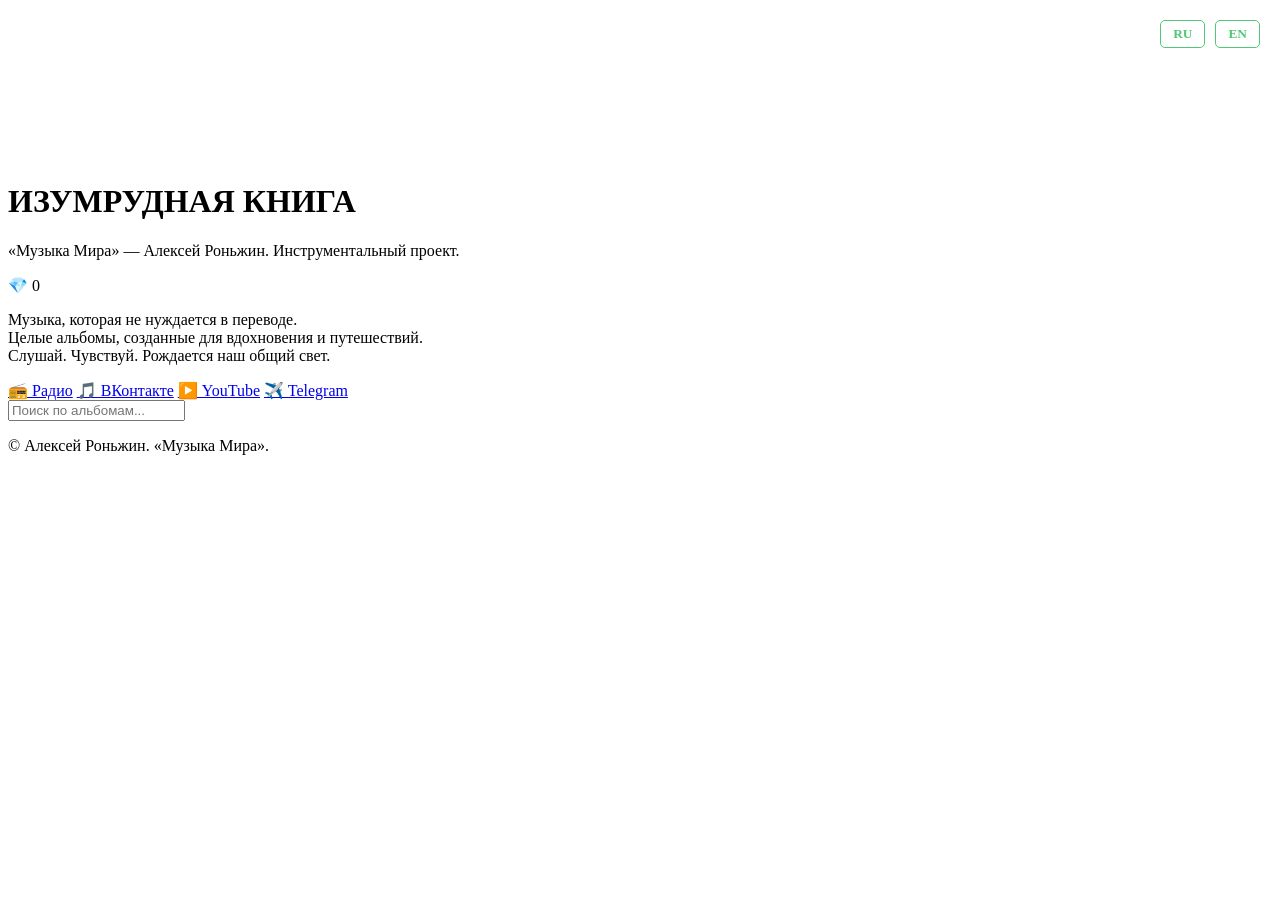
==== emerald-book/index.html @ 3882eee6 "Create index.html" ====
<!DOCTYPE html>
<html lang="ru">
<head>
    <meta charset="UTF-8">
    <meta name="viewport" content="width=device-width, initial-scale=1.0">
    <title>Изумрудная книга — Музыка Мира</title>
    <link rel="stylesheet" href="style.css">
</head>
<body>
    <canvas id="stars"></canvas>

    <!-- Переключатель языков -->
    <div class="lang-switch" style="position: absolute; top: 20px; right: 20px; z-index: 10; display: flex; gap: 10px;">
        <button id="btn-ru" onclick="switchLanguage('ru')" style="background: none; border: 1px solid #50C878; color: #50C878; padding: 5px 12px; border-radius: 5px; cursor: pointer; font-family: 'Georgia', serif; font-weight: bold;">RU</button>
        <button id="btn-en" onclick="switchLanguage('en')" style="background: none; border: 1px solid #50C878; color: #50C878; padding: 5px 12px; border-radius: 5px; cursor: pointer; font-family: 'Georgia', serif; font-weight: bold;">EN</button>
    </div>

    <header>
        <h1>ИЗУМРУДНАЯ КНИГА</h1>
        <p class="subtitle">«Музыка Мира» — Алексей Роньжин. Инструментальный проект.</p>
        <p class="lang-counter">💎 <span id="lang-count">0</span></p>
        <p class="description">
            Музыка, которая не нуждается в переводе.<br>
            Целые альбомы, созданные для вдохновения и путешествий.<br>
            Слушай. Чувствуй. Рождается наш общий свет.
        </p>
        <div class="links">
            <a href="https://song-world.ru/public/pesnya-mira" target="_blank">📻 Радио</a>
            <a href="https://vk.ru/playlist_neuromusic" target="_blank">🎵 ВКонтакте</a>
            <a href="https://www.youtube.com/@Alexey_Ronzhin" target="_blank">▶️ YouTube</a>
            <a href="https://t.me/world_song_project" target="_blank">✈️ Telegram</a>
        </div>
    </header>

    <div class="search-box">
        <input type="text" id="search" placeholder="Поиск по альбомам...">
    </div>

    <main>
        <ul id="album-list" class="album-grid"></ul>
    </main>

    <footer>
        <p>© Алексей Роньжин. «Музыка Мира».</p>
    </footer>

    <!-- GoatCounter -->
    <script data-goatcounter="https://song-world.goatcounter.com/count" async src="//gc.zgo.at/count.js"></script>

    <script src="script.js"></script>
</body>
</html>
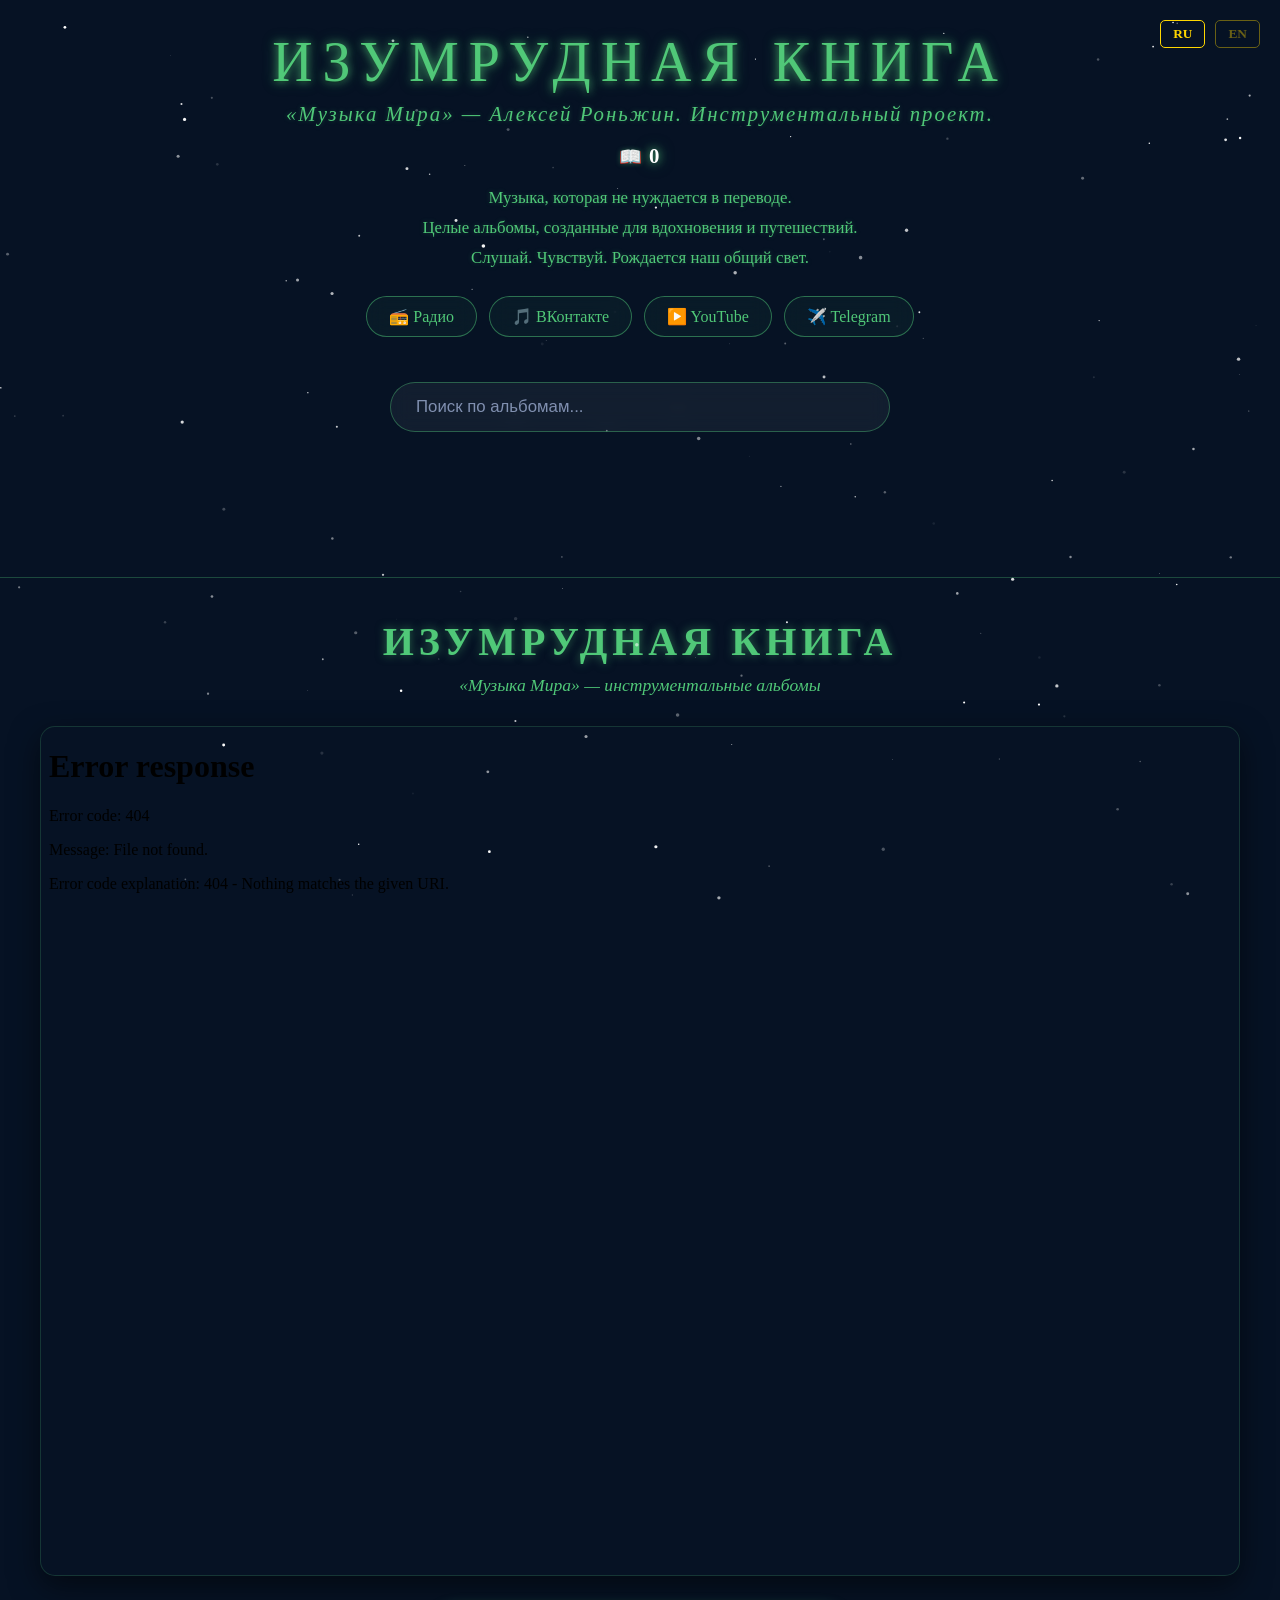
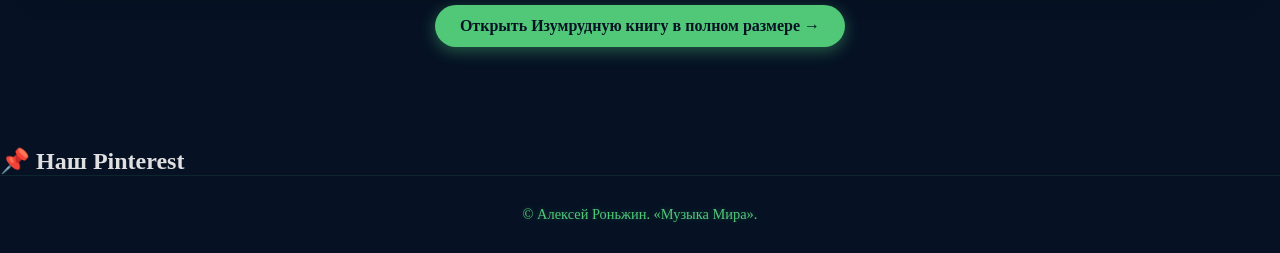
==== commit 8616b9fe: "Update index.html" ====
--- a/emerald-book/index.html
+++ b/emerald-book/index.html
@@ -3,7 +3,7 @@
 <head>
     <meta charset="UTF-8">
     <meta name="viewport" content="width=device-width, initial-scale=1.0">
-    <title>Изумрудная книга — Музыка Мира</title>
+    <title>Золотая и Изумрудная книги — Песня Мира</title>
     <link rel="stylesheet" href="style.css">
 </head>
 <body>
@@ -11,17 +11,17 @@
 
     <!-- Переключатель языков -->
     <div class="lang-switch" style="position: absolute; top: 20px; right: 20px; z-index: 10; display: flex; gap: 10px;">
-        <button id="btn-ru" onclick="switchLanguage('ru')" style="background: none; border: 1px solid #50C878; color: #50C878; padding: 5px 12px; border-radius: 5px; cursor: pointer; font-family: 'Georgia', serif; font-weight: bold;">RU</button>
-        <button id="btn-en" onclick="switchLanguage('en')" style="background: none; border: 1px solid #50C878; color: #50C878; padding: 5px 12px; border-radius: 5px; cursor: pointer; font-family: 'Georgia', serif; font-weight: bold;">EN</button>
+        <button id="btn-ru" onclick="switchLanguage('ru')" style="background: none; border: 1px solid #FFD700; color: #FFD700; padding: 5px 12px; border-radius: 5px; cursor: pointer; font-family: 'Georgia', serif; font-weight: bold;">RU</button>
+        <button id="btn-en" onclick="switchLanguage('en')" style="background: none; border: 1px solid #FFD700; color: #FFD700; padding: 5px 12px; border-radius: 5px; cursor: pointer; font-family: 'Georgia', serif; font-weight: bold;">EN</button>
     </div>
 
     <header>
-        <h1>ИЗУМРУДНАЯ КНИГА</h1>
-        <p class="subtitle">«Музыка Мира» — Алексей Роньжин. Инструментальный проект.</p>
-        <p class="lang-counter">💎 <span id="lang-count">0</span></p>
+        <h1>ЗОЛОТАЯ КНИГА</h1>
+        <p class="subtitle">«Песня Мира» — Алексей Роньжин. Авторский проект.</p>
+        <p class="lang-counter">📖 <span id="lang-count">0</span></p>
         <p class="description">
-            Музыка, которая не нуждается в переводе.<br>
-            Целые альбомы, созданные для вдохновения и путешествий.<br>
+            Одна песня звучит на всех языках мира.<br>
+            Каждая ссылка ведёт на пост VK с текстом, переводом и аудио.<br>
             Слушай. Чувствуй. Рождается наш общий свет.
         </p>
         <div class="links">
@@ -33,16 +33,51 @@
     </header>
 
     <div class="search-box">
-        <input type="text" id="search" placeholder="Поиск по альбомам...">
+        <input type="text" id="search" placeholder="Поиск по языку...">
     </div>
 
     <main>
-        <ul id="album-list" class="album-grid"></ul>
+        <ul id="lang-list" class="lang-grid"></ul>
     </main>
 
+    <!-- ================= ИЗУМРУДНАЯ КНИГА ================= -->
+    <div class="emerald-section" style="max-width: 1300px; margin: 60px auto; padding: 40px 20px; border-top: 1px solid rgba(80, 200, 120, 0.3); text-align: center;">
+        <h2 style="color: #50C878; font-size: 2.5rem; letter-spacing: 5px; margin-bottom: 10px; text-shadow: 0 0 10px rgba(80, 200, 120, 0.5);">ИЗУМРУДНАЯ КНИГА</h2>
+        <p style="color: #50C878; font-style: italic; margin-bottom: 30px; font-size: 1.1rem;">«Музыка Мира» — инструментальные альбомы</p>
+        
+        <!-- Встроенная Изумрудная книга -->
+        <iframe src="/song-world/emerald-book/" 
+                style="width: 100%; max-width: 1200px; height: 850px; border: 1px solid rgba(80, 200, 120, 0.2); border-radius: 15px; background: #061224; box-shadow: 0 10px 30px rgba(0,0,0,0.5);" 
+                frameborder="0" 
+                loading="lazy">
+        </iframe>
+        
+        <div style="margin-top: 25px;">
+            <a href="/song-world/emerald-book/" target="_blank" style="display: inline-block; color: #061224; background: #50C878; text-decoration: none; padding: 12px 25px; border-radius: 25px; font-weight: bold; font-family: 'Georgia', serif; transition: 0.3s; box-shadow: 0 4px 15px rgba(80, 200, 120, 0.4);">
+                Открыть Изумрудную книгу в полном размере →
+            </a>
+        </div>
+    </div>
+    <!-- =================================================== -->
+
+    <!-- Виджет Pinterest (доска) -->
+    <div class="pinterest-widget">
+        <h2>📌 Наш Pinterest</h2>
+        <a
+          data-pin-do="embedBoard"
+          data-pin-board-width="900"
+          data-pin-scale-height="550"
+          data-pin-scale-width="160"
+          href="https://ru.pinterest.com/dar6698/песня-мира-song-of-the-world/"
+        ></a>
+    </div>
+
     <footer>
-        <p>© Алексей Роньжин. «Музыка Мира».</p>
+        <p>© Алексей Роньжин. «Песня Мира».</p>
     </footer>
+
+    <!-- Скрипт Pinterest -->
+    <script type="text/javascript" async defer src="//assets.pinterest.com/js/pinit.js"></script>
 
     <!-- GoatCounter -->
     <script data-goatcounter="https://song-world.goatcounter.com/count" async src="//gc.zgo.at/count.js"></script>
--- a/emerald-book/style.css
+++ b/emerald-book/style.css
@@ -0,0 +1,274 @@
+* {
+    margin: 0;
+    padding: 0;
+    box-sizing: border-box;
+}
+
+body {
+    background: #061224;
+    color: #e0e0e0;
+    font-family: 'Georgia', serif;
+    min-height: 100vh;
+    overflow-x: hidden;
+    position: relative;
+}
+
+#stars {
+    position: fixed;
+    top: 0;
+    left: 0;
+    width: 100%;
+    height: 100%;
+    z-index: 0;
+}
+
+header, main, .search-box, footer {
+    position: relative;
+    z-index: 1;
+}
+
+header {
+    text-align: center;
+    padding: 30px 20px 20px;
+}
+
+h1 {
+    font-size: 3.5rem;
+    letter-spacing: 10px;
+    color: #50C878;
+    text-shadow: 
+        0 0 8px rgba(80, 200, 120, 0.7),
+        0 0 15px rgba(80, 200, 120, 0.4),
+        0 1px 2px rgba(0, 0, 0, 0.5);
+    margin-bottom: 8px;
+    font-weight: normal;
+    font-family: 'Georgia', serif;
+}
+
+.subtitle {
+    font-size: 1.3rem;
+    color: #50C878;
+    font-style: italic;
+    margin-bottom: 18px;
+    letter-spacing: 2px;
+    text-shadow: 0 0 5px rgba(80, 200, 120, 0.3);
+}
+
+.description {
+    max-width: 750px;
+    margin: 0 auto 22px;
+    line-height: 1.8;
+    color: #50C878;
+    font-size: 1.05rem;
+    text-shadow: 0 0 5px rgba(80, 200, 120, 0.3);
+}
+
+.links {
+    display: flex;
+    flex-wrap: wrap;
+    justify-content: center;
+    gap: 12px;
+    margin-bottom: 15px;
+}
+
+.links a {
+    color: #50C878;
+    text-decoration: none;
+    border: 1px solid rgba(80, 200, 120, 0.5);
+    padding: 10px 22px;
+    border-radius: 25px;
+    transition: all 0.3s ease;
+    font-size: 1rem;
+    background: rgba(80, 200, 120, 0.05);
+    backdrop-filter: blur(10px);
+}
+
+.links a:hover {
+    background: #50C878;
+    color: #061224;
+    box-shadow: 0 0 20px rgba(80, 200, 120, 0.6);
+    transform: translateY(-2px);
+}
+
+.search-box {
+    text-align: center;
+    padding: 10px;
+}
+
+#search {
+    width: 80%;
+    max-width: 500px;
+    padding: 14px 25px;
+    background: rgba(255, 255, 255, 0.05);
+    border: 1px solid rgba(80, 200, 120, 0.4);
+    border-radius: 30px;
+    color: #50C878;
+    font-size: 1.05rem;
+    outline: none;
+    transition: all 0.3s ease;
+    backdrop-filter: blur(10px);
+}
+
+#search:focus {
+    border-color: #50C878;
+    box-shadow: 0 0 20px rgba(80, 200, 120, 0.3);
+    background: rgba(80, 200, 120, 0.05);
+}
+
+#search::placeholder {
+    color: #8090b0;
+}
+
+main {
+    padding: 15px 20px 60px;
+}
+
+.album-grid {
+    list-style: none;
+    display: grid;
+    grid-template-columns: repeat(auto-fill, minmax(260px, 1fr));
+    gap: 25px;
+    max-width: 1200px;
+    margin: 0 auto;
+}
+
+/* КАРТОЧКА АЛЬБОМА */
+.album-item {
+    background: rgba(255, 255, 255, 0.03);
+    border: 1px solid rgba(80, 200, 120, 0.15);
+    border-radius: 0; /* Прямые углы для карточки */
+    transition: all 0.3s ease;
+    display: flex;
+    flex-direction: column;
+    overflow: hidden;
+}
+
+/* Эффект при наведении на карточку */
+.album-item:hover {
+    background: rgba(80, 200, 120, 0.08);
+    border-color: #50C878;
+    transform: translateY(-5px);
+    box-shadow: 0 10px 25px rgba(80, 200, 120, 0.3);
+}
+
+.album-link {
+    display: flex;
+    flex-direction: column;
+    text-decoration: none;
+    color: inherit;
+    height: 100%;
+    padding-bottom: 20px;
+}
+
+/* КАРТИНКА */
+.album-cover {
+    width: 100%;
+    height: auto;
+    aspect-ratio: 1 / 1;
+    object-fit: cover;
+    display: block;
+    border-radius: 0;
+}
+
+.album-title {
+    color: #50C878;
+    margin: 15px 15px 5px 15px;
+    font-size: 1.15rem;
+    font-weight: bold;
+    text-align: center;
+}
+
+.album-subtitle {
+    color: #a0a0a0;
+    font-size: 0.95rem;
+    margin: 0 15px 15px 15px;
+    font-style: italic;
+    text-align: center;
+}
+
+/* КНОПКА PLAY */
+.play-text {
+    display: inline-block;
+    background: #50C878;
+    color: #061224;
+    padding: 8px 25px;
+    border-radius: 25px;
+    font-weight: bold;
+    transition: all 0.3s ease;
+    text-align: center;
+    margin: 0 auto;
+    box-shadow: 0 4px 15px rgba(80, 200, 120, 0.3);
+}
+
+/* Кнопка PLAY при наведении на карточку */
+.album-item:hover .play-text {
+    background: #3da05c;
+    transform: scale(1.05);
+    box-shadow: 0 6px 20px rgba(80, 200, 120, 0.5);
+}
+
+footer {
+    text-align: center;
+    padding: 30px;
+    color: #50C878;
+    font-size: 0.9rem;
+    border-top: 1px solid rgba(80, 200, 120, 0.1);
+    text-shadow: 0 0 5px rgba(80, 200, 120, 0.3);
+}
+
+@media (max-width: 1000px) {
+    h1 {
+        font-size: 3rem;
+        letter-spacing: 8px;
+    }
+}
+
+@media (max-width: 700px) {
+    h1 {
+        font-size: 2.5rem;
+        letter-spacing: 6px;
+    }
+    .subtitle {
+        font-size: 1.15rem;
+    }
+    .album-grid {
+        grid-template-columns: repeat(2, 1fr);
+    }
+}
+
+@media (max-width: 500px) {
+    h1 {
+        font-size: 1.8rem;
+        letter-spacing: 4px;
+    }
+    .subtitle {
+        font-size: 1rem;
+    }
+    .description {
+        font-size: 0.95rem;
+    }
+    .links a {
+        padding: 8px 16px;
+        font-size: 0.9rem;
+    }
+    .album-grid {
+        grid-template-columns: 1fr;
+    }
+}
+
+.lang-counter {
+    font-size: 1.15rem;
+    color: #50C878;
+    margin-bottom: 15px;
+    letter-spacing: 1px;
+    text-shadow: 0 0 5px rgba(80, 200, 120, 0.4);
+}
+
+.lang-counter span {
+    font-weight: bold;
+    font-size: 1.3rem;
+    color: #fff;
+    text-shadow: 
+        0 0 8px rgba(80, 200, 120, 0.8),
+        0 0 15px rgba(80, 200, 120, 0.5);
+}
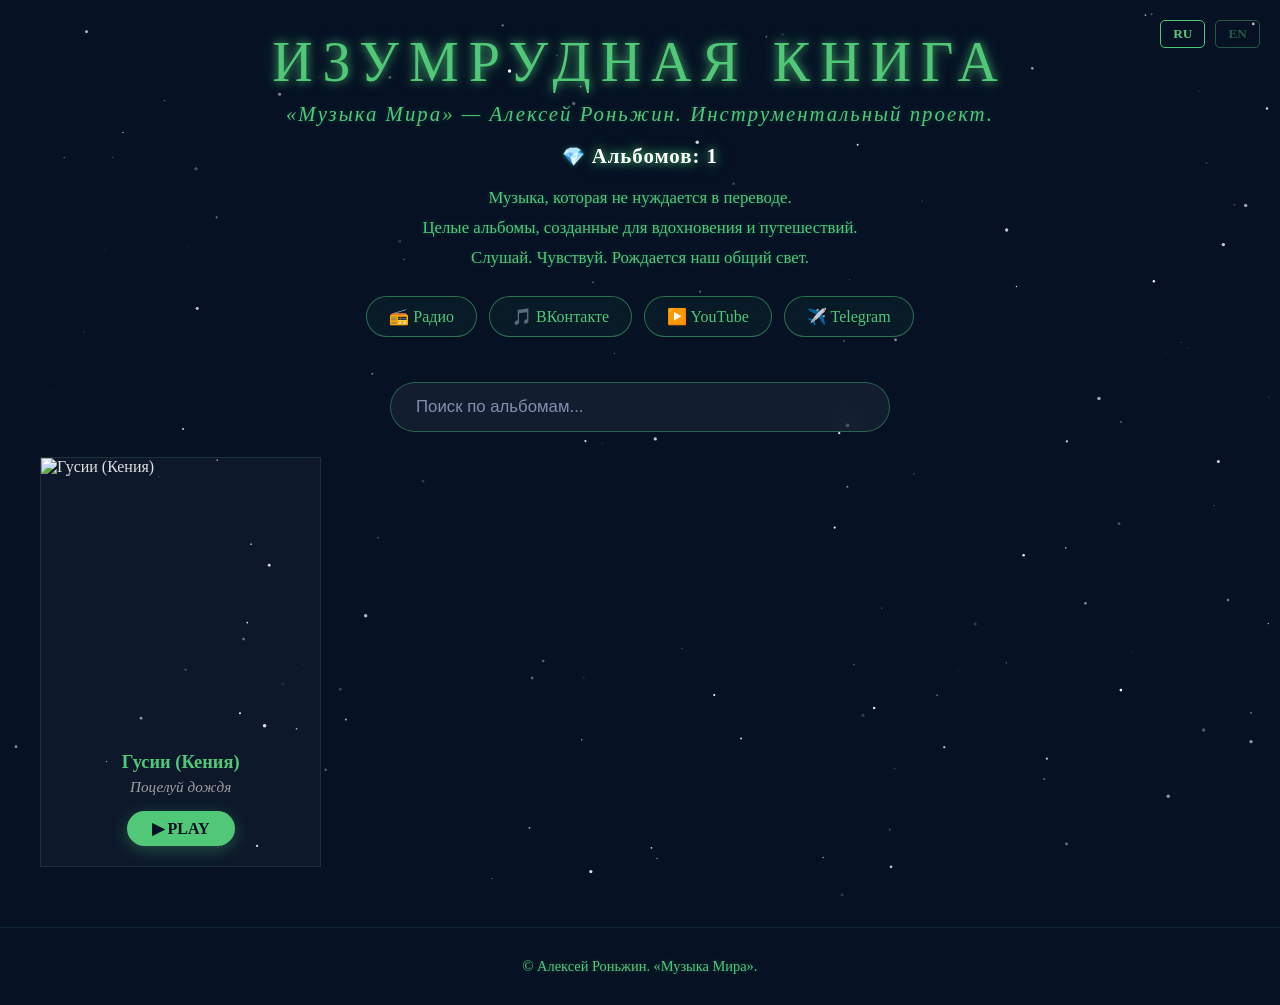
==== commit e675190d: "Update index.html" ====
--- a/emerald-book/index.html
+++ b/emerald-book/index.html
@@ -3,7 +3,7 @@
 <head>
     <meta charset="UTF-8">
     <meta name="viewport" content="width=device-width, initial-scale=1.0">
-    <title>Золотая и Изумрудная книги — Песня Мира</title>
+    <title>Изумрудная книга — Музыка Мира</title>
     <link rel="stylesheet" href="style.css">
 </head>
 <body>
@@ -11,17 +11,17 @@
 
     <!-- Переключатель языков -->
     <div class="lang-switch" style="position: absolute; top: 20px; right: 20px; z-index: 10; display: flex; gap: 10px;">
-        <button id="btn-ru" onclick="switchLanguage('ru')" style="background: none; border: 1px solid #FFD700; color: #FFD700; padding: 5px 12px; border-radius: 5px; cursor: pointer; font-family: 'Georgia', serif; font-weight: bold;">RU</button>
-        <button id="btn-en" onclick="switchLanguage('en')" style="background: none; border: 1px solid #FFD700; color: #FFD700; padding: 5px 12px; border-radius: 5px; cursor: pointer; font-family: 'Georgia', serif; font-weight: bold;">EN</button>
+        <button id="btn-ru" onclick="switchLanguage('ru')" style="background: none; border: 1px solid #50C878; color: #50C878; padding: 5px 12px; border-radius: 5px; cursor: pointer; font-family: 'Georgia', serif; font-weight: bold;">RU</button>
+        <button id="btn-en" onclick="switchLanguage('en')" style="background: none; border: 1px solid #50C878; color: #50C878; padding: 5px 12px; border-radius: 5px; cursor: pointer; font-family: 'Georgia', serif; font-weight: bold;">EN</button>
     </div>
 
     <header>
-        <h1>ЗОЛОТАЯ КНИГА</h1>
-        <p class="subtitle">«Песня Мира» — Алексей Роньжин. Авторский проект.</p>
-        <p class="lang-counter">📖 <span id="lang-count">0</span></p>
+        <h1>ИЗУМРУДНАЯ КНИГА</h1>
+        <p class="subtitle">«Музыка Мира» — Алексей Роньжин. Инструментальный проект.</p>
+        <p class="lang-counter">💎 <span id="lang-count">0</span></p>
         <p class="description">
-            Одна песня звучит на всех языках мира.<br>
-            Каждая ссылка ведёт на пост VK с текстом, переводом и аудио.<br>
+            Музыка, которая не нуждается в переводе.<br>
+            Целые альбомы, созданные для вдохновения и путешествий.<br>
             Слушай. Чувствуй. Рождается наш общий свет.
         </p>
         <div class="links">
@@ -33,51 +33,16 @@
     </header>
 
     <div class="search-box">
-        <input type="text" id="search" placeholder="Поиск по языку...">
+        <input type="text" id="search" placeholder="Поиск по альбомам...">
     </div>
 
     <main>
-        <ul id="lang-list" class="lang-grid"></ul>
+        <ul id="album-list" class="album-grid"></ul>
     </main>
 
-    <!-- ================= ИЗУМРУДНАЯ КНИГА ================= -->
-    <div class="emerald-section" style="max-width: 1300px; margin: 60px auto; padding: 40px 20px; border-top: 1px solid rgba(80, 200, 120, 0.3); text-align: center;">
-        <h2 style="color: #50C878; font-size: 2.5rem; letter-spacing: 5px; margin-bottom: 10px; text-shadow: 0 0 10px rgba(80, 200, 120, 0.5);">ИЗУМРУДНАЯ КНИГА</h2>
-        <p style="color: #50C878; font-style: italic; margin-bottom: 30px; font-size: 1.1rem;">«Музыка Мира» — инструментальные альбомы</p>
-        
-        <!-- Встроенная Изумрудная книга -->
-        <iframe src="/song-world/emerald-book/" 
-                style="width: 100%; max-width: 1200px; height: 850px; border: 1px solid rgba(80, 200, 120, 0.2); border-radius: 15px; background: #061224; box-shadow: 0 10px 30px rgba(0,0,0,0.5);" 
-                frameborder="0" 
-                loading="lazy">
-        </iframe>
-        
-        <div style="margin-top: 25px;">
-            <a href="/song-world/emerald-book/" target="_blank" style="display: inline-block; color: #061224; background: #50C878; text-decoration: none; padding: 12px 25px; border-radius: 25px; font-weight: bold; font-family: 'Georgia', serif; transition: 0.3s; box-shadow: 0 4px 15px rgba(80, 200, 120, 0.4);">
-                Открыть Изумрудную книгу в полном размере →
-            </a>
-        </div>
-    </div>
-    <!-- =================================================== -->
-
-    <!-- Виджет Pinterest (доска) -->
-    <div class="pinterest-widget">
-        <h2>📌 Наш Pinterest</h2>
-        <a
-          data-pin-do="embedBoard"
-          data-pin-board-width="900"
-          data-pin-scale-height="550"
-          data-pin-scale-width="160"
-          href="https://ru.pinterest.com/dar6698/песня-мира-song-of-the-world/"
-        ></a>
-    </div>
-
     <footer>
-        <p>© Алексей Роньжин. «Песня Мира».</p>
+        <p>© Алексей Роньжин. «Музыка Мира».</p>
     </footer>
-
-    <!-- Скрипт Pinterest -->
-    <script type="text/javascript" async defer src="//assets.pinterest.com/js/pinit.js"></script>
 
     <!-- GoatCounter -->
     <script data-goatcounter="https://song-world.goatcounter.com/count" async src="//gc.zgo.at/count.js"></script>
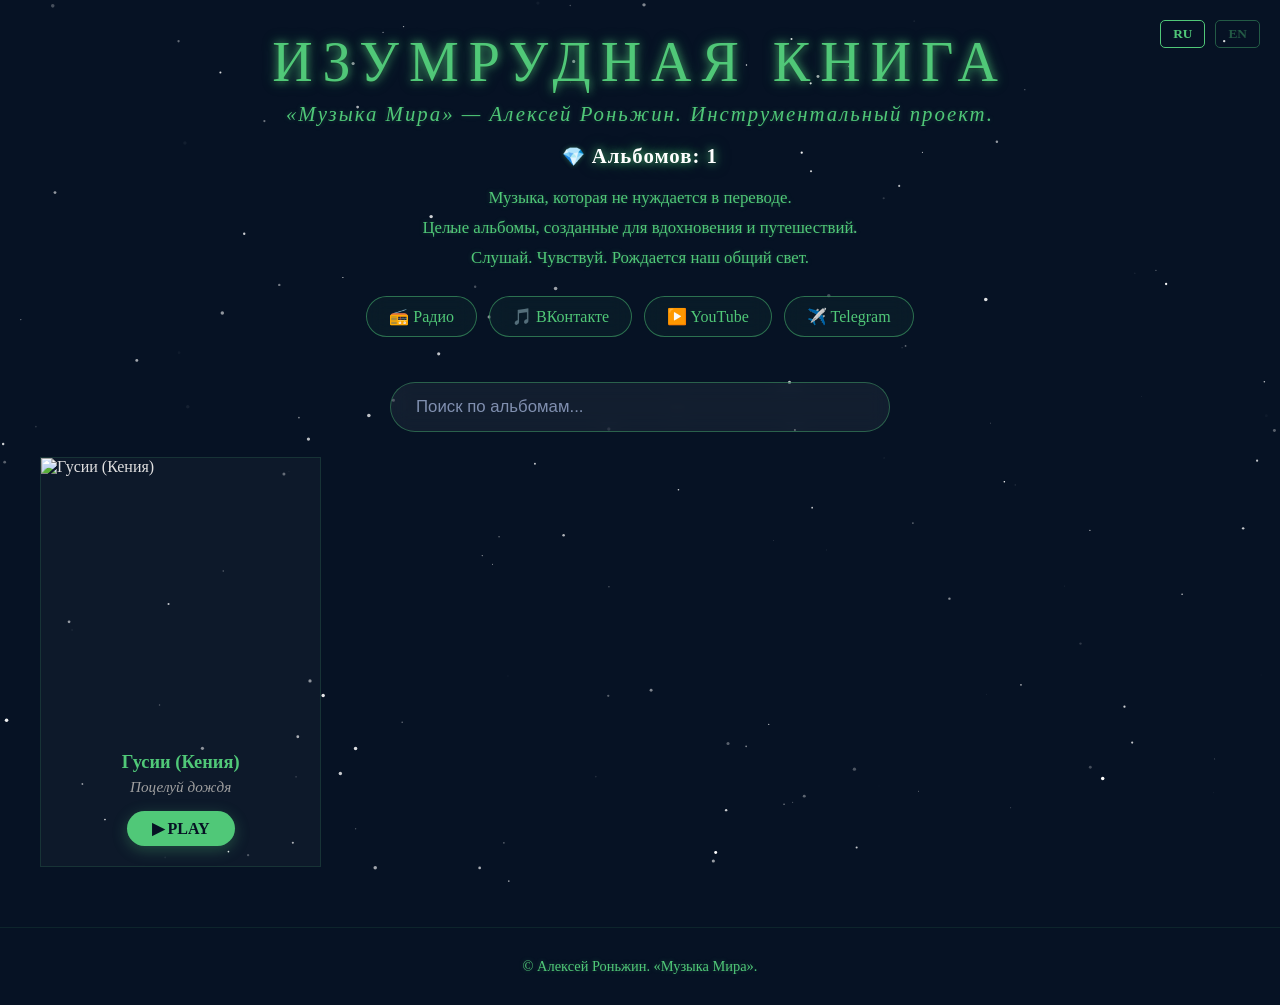
==== commit 5ffe19b7: "Update index.html" ====
--- a/emerald-book/index.html
+++ b/emerald-book/index.html
@@ -43,10 +43,6 @@
     <footer>
         <p>© Алексей Роньжин. «Музыка Мира».</p>
     </footer>
-
-    <!-- GoatCounter -->
-    <script data-goatcounter="https://song-world.goatcounter.com/count" async src="//gc.zgo.at/count.js"></script>
-
     <script src="script.js"></script>
 </body>
 </html>
